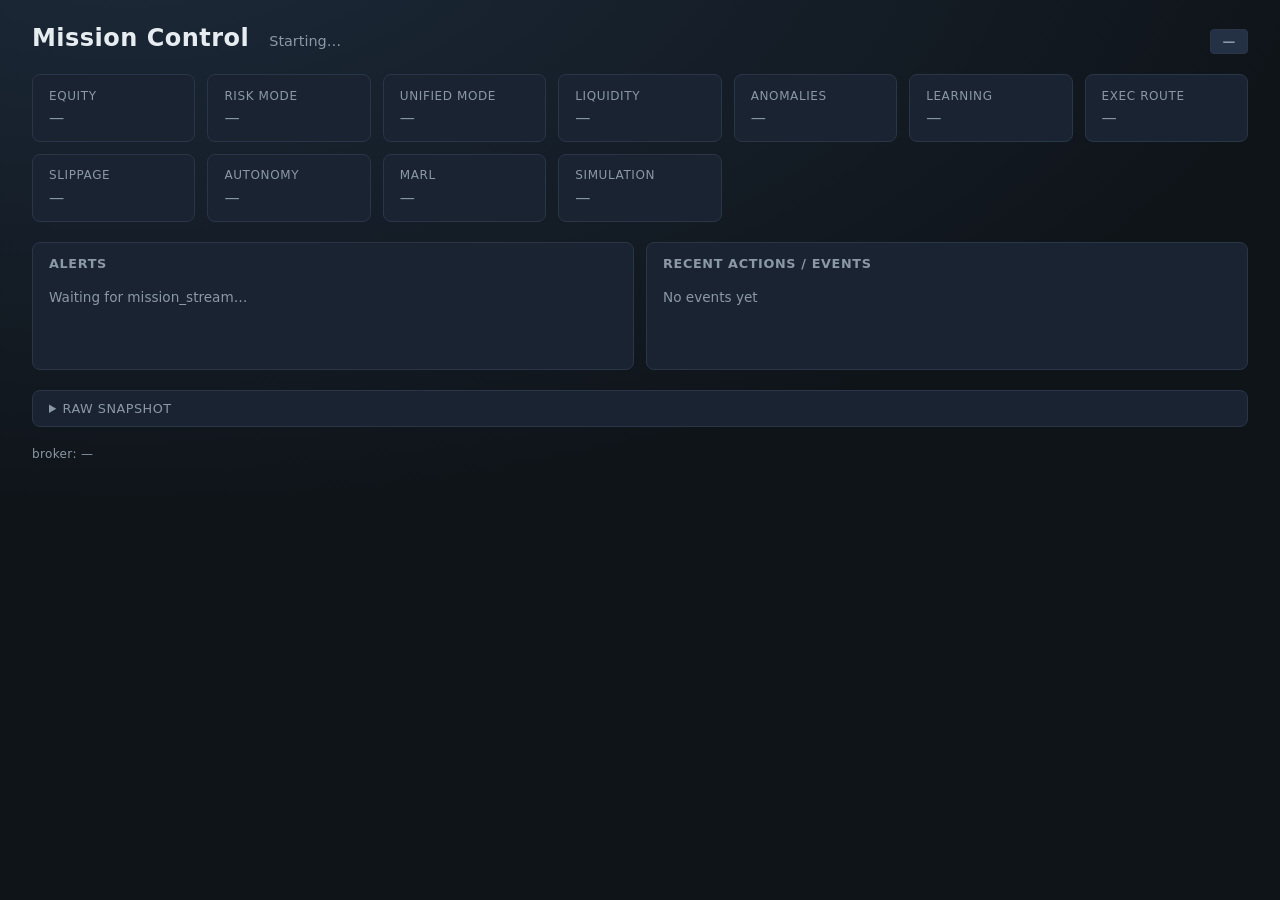
==== prop_algo/mission_ui/static/dashboard.html @ e41fa691 "Add prop_algo scaffold and deploy stack for autonomous multi-agent trading services. Co-authored-by:" ====
<!DOCTYPE html>
<html lang="en">
<head>
  <meta charset="utf-8" />
  <meta name="viewport" content="width=device-width, initial-scale=1" />
  <title>Mission Control</title>
  <style>
    :root {
      --bg: #0f1419;
      --fg: #e7ecf1;
      --muted: #8b98a5;
      --ok: #3dd68c;
      --warn: #e6b450;
      --bad: #f07178;
      --panel: #1a2332;
      --border: #2a3648;
      --chip: #243044;
    }

    * { box-sizing: border-box; }

    body {
      margin: 0;
      font-family: "Segoe UI", system-ui, sans-serif;
      background: radial-gradient(1200px 600px at 10% -10%, #1c2a3a, var(--bg));
      color: var(--fg);
      min-height: 100vh;
      padding: 1.5rem 2rem 2rem;
    }

    header {
      display: flex;
      flex-wrap: wrap;
      align-items: baseline;
      gap: 0.75rem 1.25rem;
      margin-bottom: 1.25rem;
    }

    h1 {
      margin: 0;
      font-weight: 600;
      letter-spacing: 0.02em;
      font-size: 1.5rem;
    }

    #status {
      color: var(--muted);
      font-size: 0.9rem;
    }

    #status[data-state="ok"] { color: var(--ok); }
    #status[data-state="warn"] { color: var(--warn); }
    #status[data-state="bad"] { color: var(--bad); }

    .mode-badge {
      margin-left: auto;
      padding: 0.25rem 0.7rem;
      border-radius: 4px;
      background: var(--chip);
      border: 1px solid var(--border);
      font-size: 0.8rem;
      font-weight: 600;
      letter-spacing: 0.04em;
      text-transform: uppercase;
      color: var(--muted);
    }

    .mode-badge[data-mode="NORMAL"] { color: var(--ok); border-color: #2d5a45; }
    .mode-badge[data-mode="SAFE_MODE"],
    .mode-badge[data-mode="SAFE"] { color: var(--warn); border-color: #5a4a2d; }
    .mode-badge[data-mode="HALT"],
    .mode-badge[data-mode="RISK_OFF"] { color: var(--bad); border-color: #5a2d32; }

    .grid {
      display: grid;
      grid-template-columns: repeat(auto-fill, minmax(160px, 1fr));
      gap: 0.75rem;
      margin-bottom: 1.25rem;
    }

    .metric {
      background: var(--panel);
      border: 1px solid var(--border);
      border-radius: 8px;
      padding: 0.85rem 1rem;
    }

    .metric .label {
      display: block;
      color: var(--muted);
      font-size: 0.75rem;
      text-transform: uppercase;
      letter-spacing: 0.05em;
      margin-bottom: 0.35rem;
    }

    .metric .value {
      font-size: 1.15rem;
      font-weight: 600;
      font-variant-numeric: tabular-nums;
      word-break: break-word;
    }

    .metric .value.muted { color: var(--muted); font-weight: 500; font-size: 0.95rem; }

    .panels {
      display: grid;
      grid-template-columns: 1fr 1fr;
      gap: 0.75rem;
      margin-bottom: 1.25rem;
    }

    @media (max-width: 800px) {
      .panels { grid-template-columns: 1fr; }
      body { padding: 1rem; }
    }

    .panel {
      background: var(--panel);
      border: 1px solid var(--border);
      border-radius: 8px;
      padding: 0.85rem 1rem;
      min-height: 8rem;
    }

    .panel h2 {
      margin: 0 0 0.65rem;
      font-size: 0.8rem;
      font-weight: 600;
      color: var(--muted);
      text-transform: uppercase;
      letter-spacing: 0.05em;
    }

    .list {
      list-style: none;
      margin: 0;
      padding: 0;
      max-height: 14rem;
      overflow: auto;
    }

    .list li {
      padding: 0.4rem 0;
      border-bottom: 1px solid var(--border);
      font-size: 0.9rem;
      line-height: 1.35;
    }

    .list li:last-child { border-bottom: none; }

    .list .empty { color: var(--muted); font-size: 0.85rem; }

    .list .alert { color: var(--warn); }
    .list .action { color: var(--fg); }
    .list .ts {
      display: block;
      color: var(--muted);
      font-size: 0.7rem;
      margin-top: 0.15rem;
    }

    details.raw {
      background: var(--panel);
      border: 1px solid var(--border);
      border-radius: 8px;
      padding: 0.65rem 1rem;
    }

    details.raw summary {
      cursor: pointer;
      color: var(--muted);
      font-size: 0.8rem;
      text-transform: uppercase;
      letter-spacing: 0.04em;
      user-select: none;
    }

    details.raw pre {
      margin: 0.65rem 0 0;
      overflow: auto;
      max-height: 20rem;
      font-size: 0.78rem;
      line-height: 1.4;
      color: var(--fg);
    }

    footer {
      margin-top: 1.25rem;
      color: var(--muted);
      font-size: 0.75rem;
      letter-spacing: 0.03em;
    }
  </style>
</head>
<body>
  <header>
    <h1>Mission Control</h1>
    <div id="status">Starting…</div>
    <div id="mode" class="mode-badge" data-mode="">—</div>
  </header>

  <section class="grid" id="metrics" aria-label="Key metrics">
    <div class="metric"><span class="label">Equity</span><span class="value muted" data-k="equity">—</span></div>
    <div class="metric"><span class="label">Risk mode</span><span class="value muted" data-k="risk_mode">—</span></div>
    <div class="metric"><span class="label">Unified mode</span><span class="value muted" data-k="unified_mode">—</span></div>
    <div class="metric"><span class="label">Liquidity</span><span class="value muted" data-k="liquidity">—</span></div>
    <div class="metric"><span class="label">Anomalies</span><span class="value muted" data-k="anomalies">—</span></div>
    <div class="metric"><span class="label">Learning</span><span class="value muted" data-k="learning_meta_mode">—</span></div>
    <div class="metric"><span class="label">Exec route</span><span class="value muted" data-k="exec_route">—</span></div>
    <div class="metric"><span class="label">Slippage</span><span class="value muted" data-k="slippage">—</span></div>
    <div class="metric"><span class="label">Autonomy</span><span class="value muted" data-k="autonomy_mode">—</span></div>
    <div class="metric"><span class="label">MARL</span><span class="value muted" data-k="marl_status">—</span></div>
    <div class="metric"><span class="label">Simulation</span><span class="value muted" data-k="simulation_status">—</span></div>
  </section>

  <section class="panels">
    <div class="panel">
      <h2>Alerts</h2>
      <ul class="list" id="alerts"><li class="empty">Waiting for mission_stream…</li></ul>
    </div>
    <div class="panel">
      <h2>Recent actions / events</h2>
      <ul class="list" id="events"><li class="empty">No events yet</li></ul>
    </div>
  </section>

  <details class="raw">
    <summary>Raw snapshot</summary>
    <pre id="raw">Waiting for mission_stream…</pre>
  </details>

  <footer id="footer">broker: —</footer>

  <script src="/static/dashboard.js"></script>
</body>
</html>
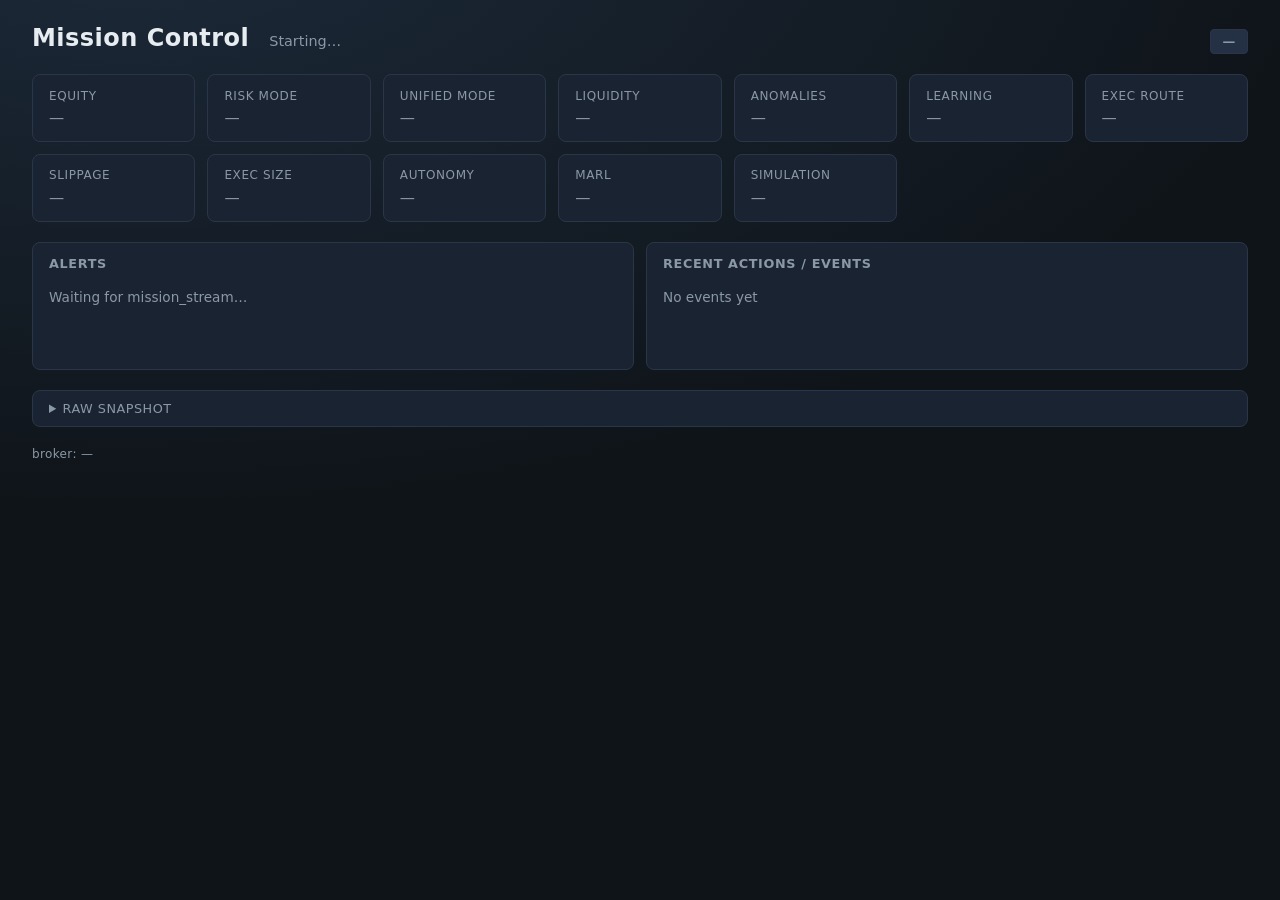
==== commit 303eafc5: "Wire neural execution into the execution service with heuristic fallback. Co-authored-by: Cursor <cu" ====
--- a/prop_algo/mission_ui/static/dashboard.html
+++ b/prop_algo/mission_ui/static/dashboard.html
@@ -209,6 +209,7 @@
     <div class="metric"><span class="label">Learning</span><span class="value muted" data-k="learning_meta_mode">—</span></div>
     <div class="metric"><span class="label">Exec route</span><span class="value muted" data-k="exec_route">—</span></div>
     <div class="metric"><span class="label">Slippage</span><span class="value muted" data-k="slippage">—</span></div>
+    <div class="metric"><span class="label">Exec size</span><span class="value muted" data-k="exec_size">—</span></div>
     <div class="metric"><span class="label">Autonomy</span><span class="value muted" data-k="autonomy_mode">—</span></div>
     <div class="metric"><span class="label">MARL</span><span class="value muted" data-k="marl_status">—</span></div>
     <div class="metric"><span class="label">Simulation</span><span class="value muted" data-k="simulation_status">—</span></div>
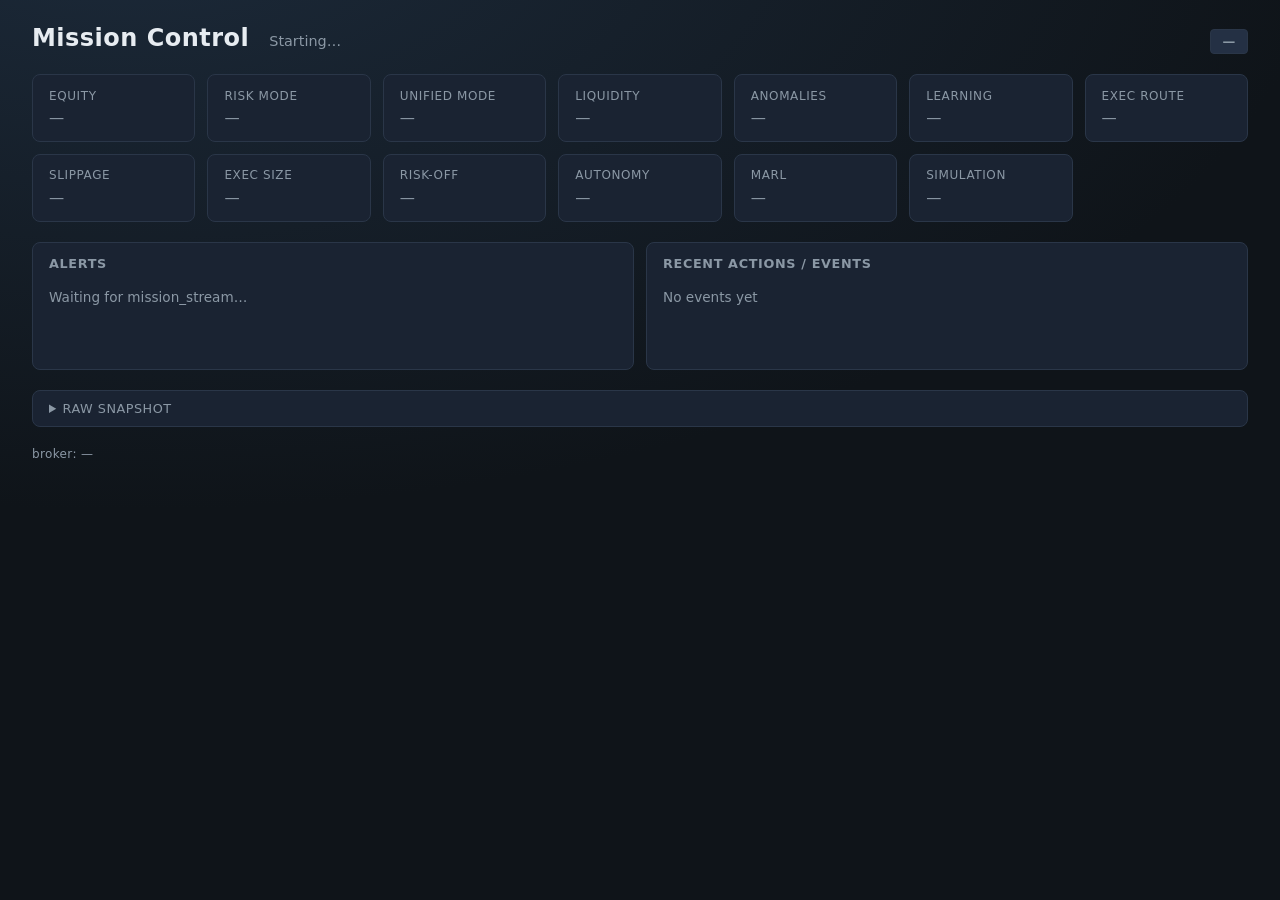
==== commit 85333930: "Wire risk-off into risk and execution services to block unsafe trades. Co-authored-by: Cursor <curso" ====
--- a/prop_algo/mission_ui/static/dashboard.html
+++ b/prop_algo/mission_ui/static/dashboard.html
@@ -210,6 +210,7 @@
     <div class="metric"><span class="label">Exec route</span><span class="value muted" data-k="exec_route">—</span></div>
     <div class="metric"><span class="label">Slippage</span><span class="value muted" data-k="slippage">—</span></div>
     <div class="metric"><span class="label">Exec size</span><span class="value muted" data-k="exec_size">—</span></div>
+    <div class="metric"><span class="label">Risk-off</span><span class="value muted" data-k="risk_off">—</span></div>
     <div class="metric"><span class="label">Autonomy</span><span class="value muted" data-k="autonomy_mode">—</span></div>
     <div class="metric"><span class="label">MARL</span><span class="value muted" data-k="marl_status">—</span></div>
     <div class="metric"><span class="label">Simulation</span><span class="value muted" data-k="simulation_status">—</span></div>
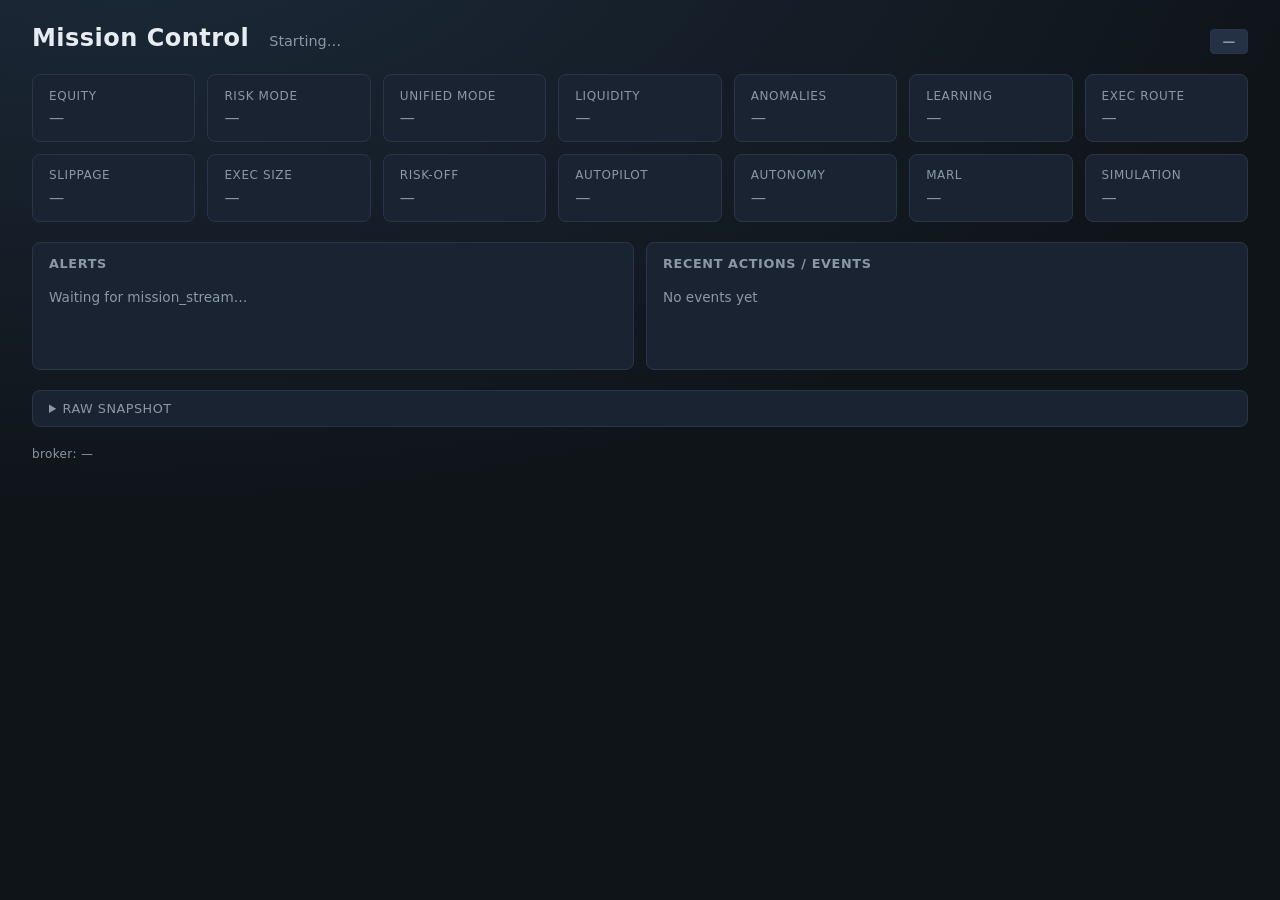
==== commit 789158aa: "Wire autopilot into execution to gate strategy orders. Co-authored-by: Cursor <cursoragent@cursor.co" ====
--- a/prop_algo/mission_ui/static/dashboard.html
+++ b/prop_algo/mission_ui/static/dashboard.html
@@ -211,6 +211,7 @@
     <div class="metric"><span class="label">Slippage</span><span class="value muted" data-k="slippage">—</span></div>
     <div class="metric"><span class="label">Exec size</span><span class="value muted" data-k="exec_size">—</span></div>
     <div class="metric"><span class="label">Risk-off</span><span class="value muted" data-k="risk_off">—</span></div>
+    <div class="metric"><span class="label">Autopilot</span><span class="value muted" data-k="autopilot">—</span></div>
     <div class="metric"><span class="label">Autonomy</span><span class="value muted" data-k="autonomy_mode">—</span></div>
     <div class="metric"><span class="label">MARL</span><span class="value muted" data-k="marl_status">—</span></div>
     <div class="metric"><span class="label">Simulation</span><span class="value muted" data-k="simulation_status">—</span></div>
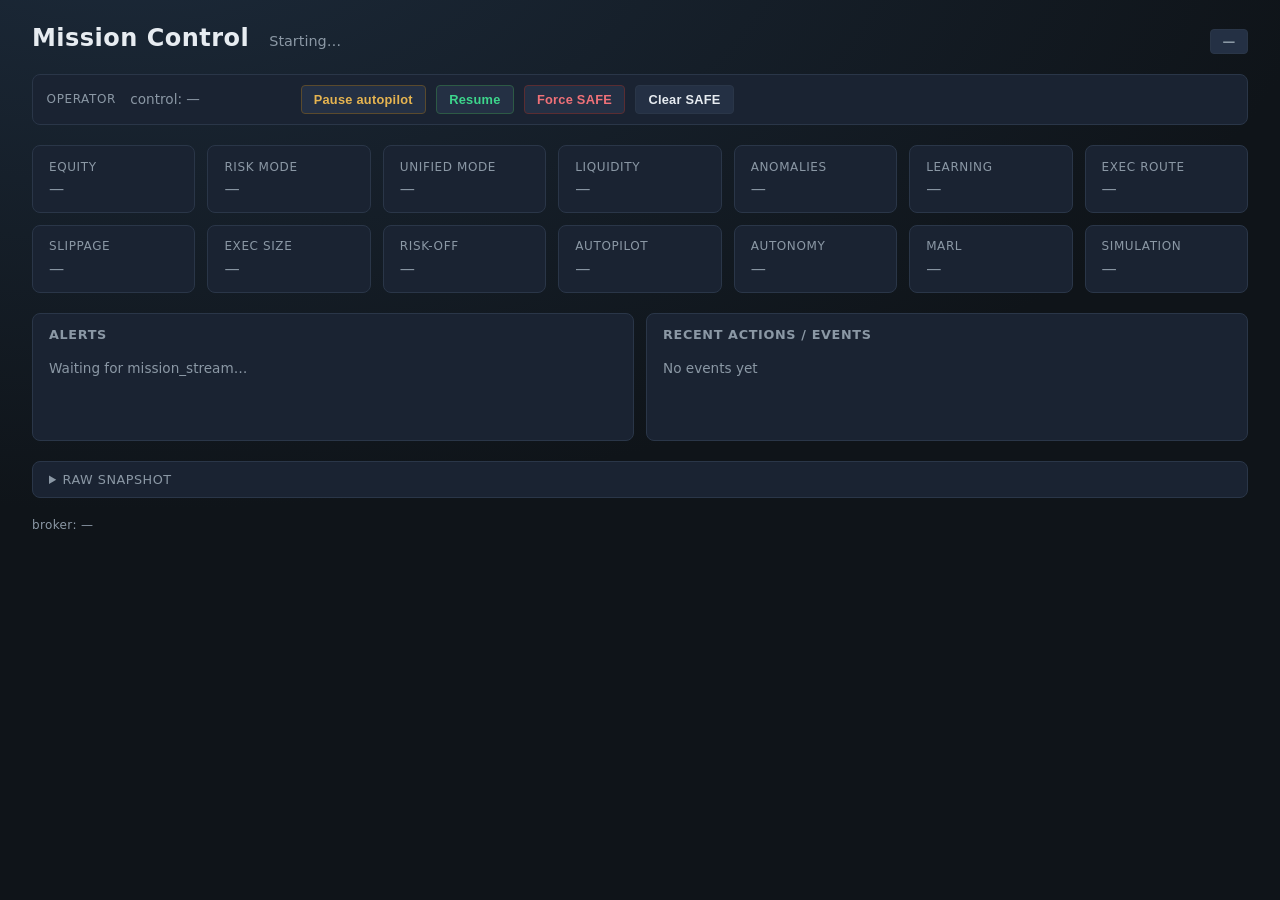
==== commit 42925e4c: "Add Mission UI control plane to pause autopilot and force SAFE mode. Co-authored-by: Cursor <cursora" ====
--- a/prop_algo/mission_ui/static/dashboard.html
+++ b/prop_algo/mission_ui/static/dashboard.html
@@ -52,6 +52,62 @@
     #status[data-state="warn"] { color: var(--warn); }
     #status[data-state="bad"] { color: var(--bad); }
 
+    .controls {
+      display: flex;
+      flex-wrap: wrap;
+      align-items: center;
+      gap: 0.5rem 0.65rem;
+      margin-bottom: 1.25rem;
+      padding: 0.65rem 0.85rem;
+      background: var(--panel);
+      border: 1px solid var(--border);
+      border-radius: 8px;
+    }
+
+    .controls .ctrl-label {
+      color: var(--muted);
+      font-size: 0.75rem;
+      text-transform: uppercase;
+      letter-spacing: 0.05em;
+      margin-right: 0.25rem;
+    }
+
+    .controls .ctrl-status {
+      color: var(--muted);
+      font-size: 0.85rem;
+      font-variant-numeric: tabular-nums;
+      min-width: 10rem;
+    }
+
+    .controls .ctrl-status[data-state="paused"],
+    .controls .ctrl-status[data-state="halt"],
+    .controls .ctrl-status[data-state="safe"] { color: var(--warn); }
+
+    .controls .ctrl-status[data-state="running"] { color: var(--ok); }
+
+    .controls button {
+      appearance: none;
+      border: 1px solid var(--border);
+      background: var(--chip);
+      color: var(--fg);
+      border-radius: 4px;
+      padding: 0.35rem 0.75rem;
+      font-size: 0.8rem;
+      font-weight: 600;
+      letter-spacing: 0.02em;
+      cursor: pointer;
+    }
+
+    .controls button:hover { border-color: #3d4f66; }
+    .controls button:disabled {
+      opacity: 0.45;
+      cursor: not-allowed;
+    }
+
+    .controls button.danger { border-color: #5a2d32; color: var(--bad); }
+    .controls button.warn { border-color: #5a4a2d; color: var(--warn); }
+    .controls button.ok { border-color: #2d5a45; color: var(--ok); }
+
     .mode-badge {
       margin-left: auto;
       padding: 0.25rem 0.7rem;
@@ -199,6 +255,15 @@
     <div id="status">Starting…</div>
     <div id="mode" class="mode-badge" data-mode="">—</div>
   </header>
+
+  <section class="controls" aria-label="Autopilot controls">
+    <span class="ctrl-label">Operator</span>
+    <span id="ctrl-status" class="ctrl-status" data-state="">control: —</span>
+    <button type="button" id="btn-pause" class="warn">Pause autopilot</button>
+    <button type="button" id="btn-resume" class="ok">Resume</button>
+    <button type="button" id="btn-safe" class="danger">Force SAFE</button>
+    <button type="button" id="btn-clear-safe">Clear SAFE</button>
+  </section>
 
   <section class="grid" id="metrics" aria-label="Key metrics">
     <div class="metric"><span class="label">Equity</span><span class="value muted" data-k="equity">—</span></div>
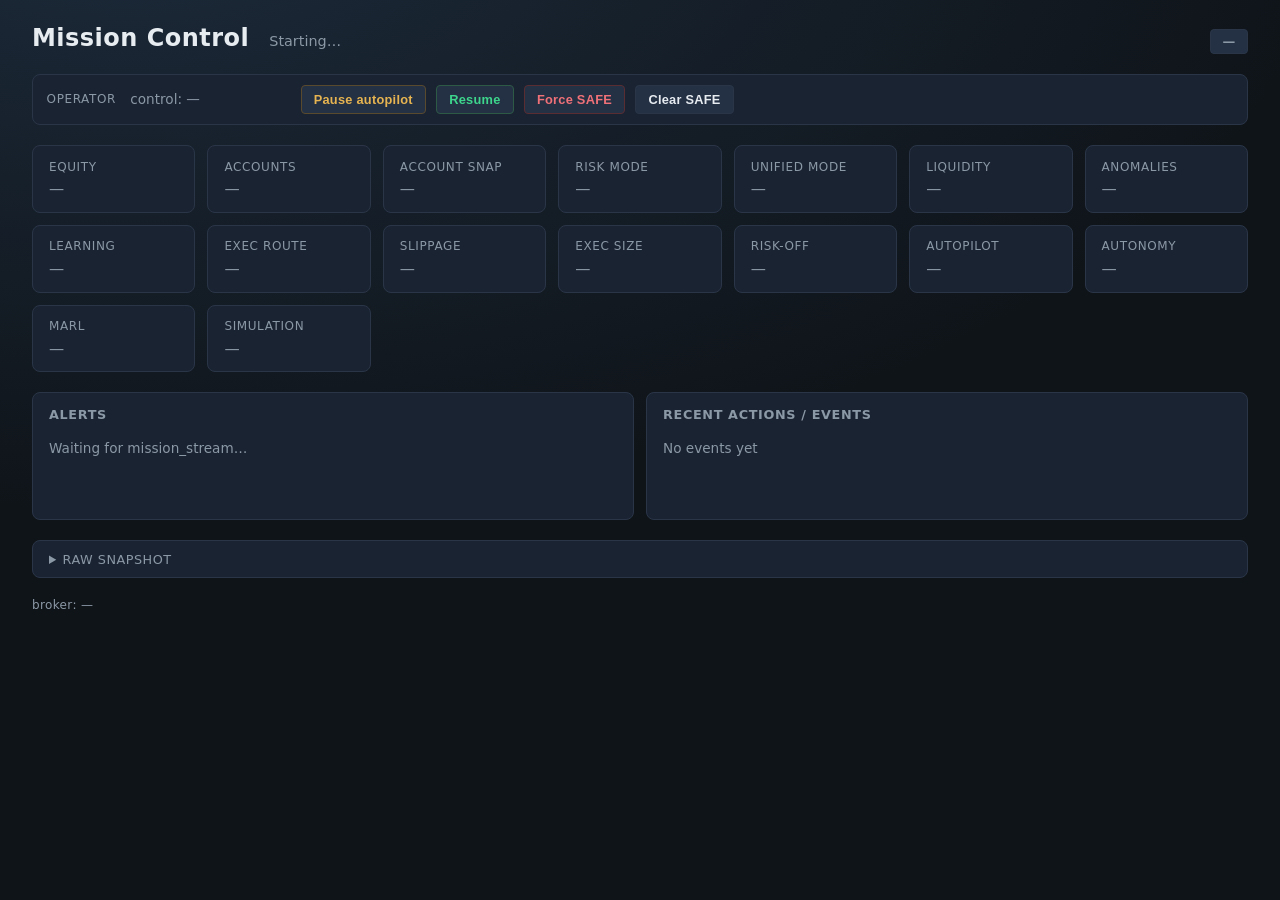
==== commit a3cb50f7: "Wire multi-account manager into market data, execution, and mission UI. Co-authored-by: Cursor <curs" ====
--- a/prop_algo/mission_ui/static/dashboard.html
+++ b/prop_algo/mission_ui/static/dashboard.html
@@ -267,6 +267,8 @@
 
   <section class="grid" id="metrics" aria-label="Key metrics">
     <div class="metric"><span class="label">Equity</span><span class="value muted" data-k="equity">—</span></div>
+    <div class="metric"><span class="label">Accounts</span><span class="value muted" data-k="account_count">—</span></div>
+    <div class="metric"><span class="label">Account snap</span><span class="value muted" data-k="account_snap">—</span></div>
     <div class="metric"><span class="label">Risk mode</span><span class="value muted" data-k="risk_mode">—</span></div>
     <div class="metric"><span class="label">Unified mode</span><span class="value muted" data-k="unified_mode">—</span></div>
     <div class="metric"><span class="label">Liquidity</span><span class="value muted" data-k="liquidity">—</span></div>
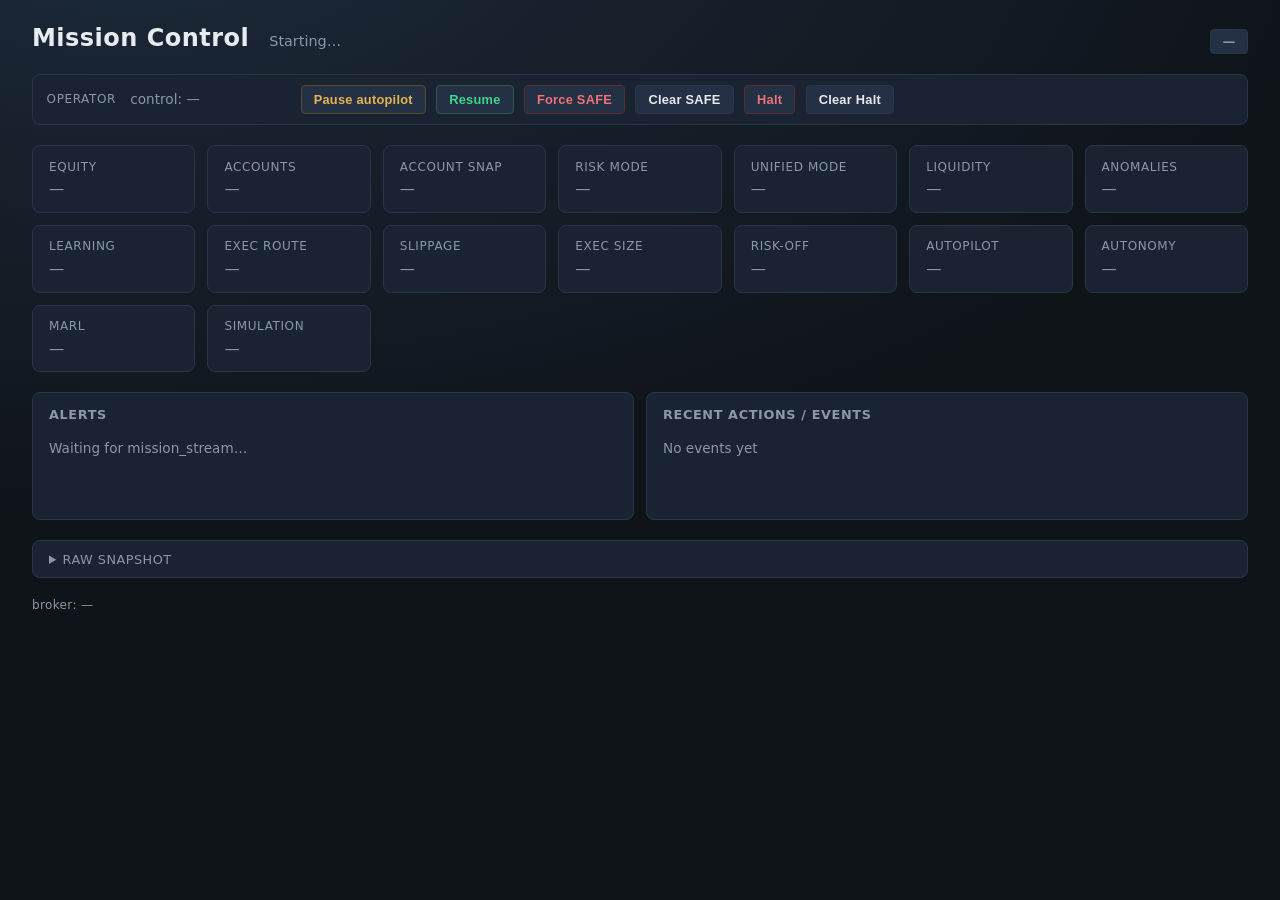
==== commit 8dc035e2: "Add Halt and Clear Halt controls to the Mission UI operator strip. Co-authored-by: Cursor <cursorage" ====
--- a/prop_algo/mission_ui/static/dashboard.html
+++ b/prop_algo/mission_ui/static/dashboard.html
@@ -263,6 +263,8 @@
     <button type="button" id="btn-resume" class="ok">Resume</button>
     <button type="button" id="btn-safe" class="danger">Force SAFE</button>
     <button type="button" id="btn-clear-safe">Clear SAFE</button>
+    <button type="button" id="btn-halt" class="danger">Halt</button>
+    <button type="button" id="btn-clear-halt">Clear Halt</button>
   </section>
 
   <section class="grid" id="metrics" aria-label="Key metrics">
